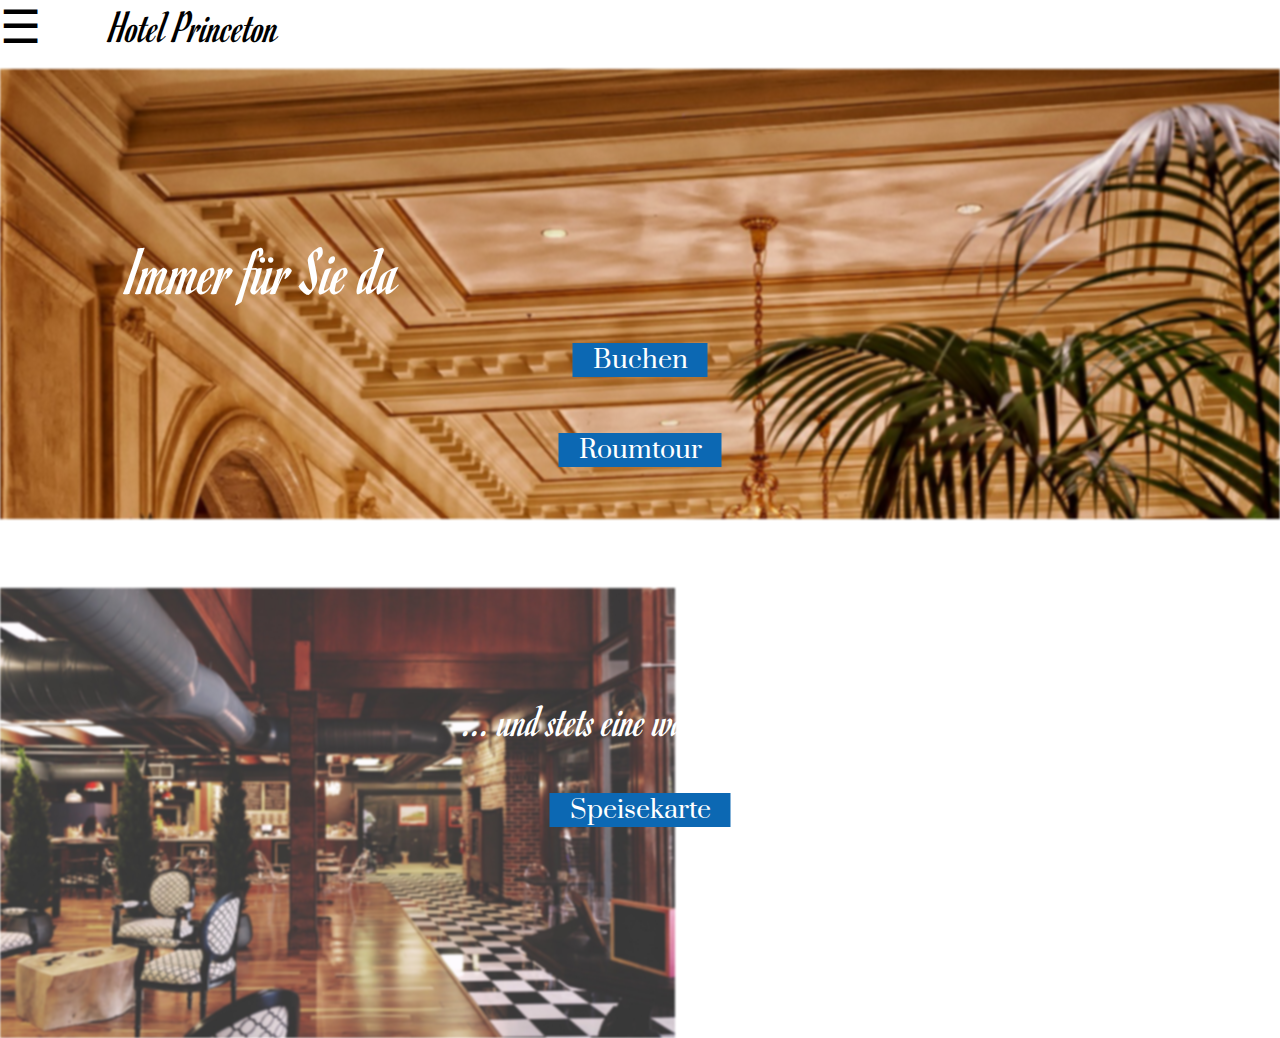
==== index.html @ 5bf970e1 "a" ====
<!DOCTYPE html>
<html>
    <head>
        <meta charset="utf-8">
        <title>Hotel Princeton</title>
        <meta name="viewport" content="width=device-width, initial-scale=1">
        <link rel="stylesheet" href="style.css" />
        <link rel="preconnect" href="https://fonts.googleapis.com">
        <link rel="preconnect" href="https://fonts.gstatic.com" crossorigin>
        <link href="https://fonts.googleapis.com/css2?family=Romanesco&display=swap" rel="stylesheet">
        <link href="https://fonts.googleapis.com/css2?family=Prata&display=swap" rel="stylesheet">

    </head>
    <body>
        <header>
            <nav class="nav">
                <div id="burger">&#9776; </div>
                <div id="caption">Hotel Princeton</div>
            </nav>
        </header>
        <main>
            <section class="welcome">
                <div class="welcome-img"></div>
                <p class="slogan">Immer für Sie da</p>
                <a href="#">Buchen</a>
                <a href="#">Roumtour</a>
            </section>
            <section class="catering">
                <div class="kitchen-img"></div>
                <p class="slogan-2">... und stets eine warme Küche.</p>
                 <a class="btn-speisen" href="#">Speisekarte</a>
            </section>
        </main>
        <footer>

        </footer>
    </body>
</html>
---- style.css ----
*{
   font-family: 'Romanesco', cursive;
   font-size: 46px;
   margin: 0;
   padding: 0;
}
#burger:hover{
    cursor: pointer;
}
.nav{
  display: flex;
  float: left;
  height: auto;
  /* border: solid 1px; */
  width: 100%;
  position: sticky;
}
#caption{
    padding-left: 1.5em;
    /* vertical-align: middle; */
}
.welcome{
    display: block;
    padding-top: 1.5em;
    height: 50vh;
}
.welcome-img{
    background-image: url("img/hallway.jpg");
    background-size: cover;
    height: 100%;
    filter: blur(1px);
    /* -webkit-filter: blur(3px); */
}
.slogan{
  /* background-color: rgb(0,0,0); Fallback color */
  /* background-color: rgba(0,0,0, 0.4); Black w/opacity/see-through */
  color: white;
  font-size: 1.5em;
  /* border: 3px solid #f1f1f1; */
  position: absolute;
  top: 30%;
  left: 50%;
  transform: translate(-50%, -50%);
  z-index: 2;
  width: 80%;
  padding: 20px;
}
a{
    font-family: 'Prata', serif;
    font-size: 25px;
    position: absolute;
    text-decoration: none;
    background-color: rgb(12, 104, 179);
    color: white;
    padding-left: 20px;
    padding-right: 20px;
    /* border-radius: 10%; */
    top: 40%;
    left: 50%;
    transform: translate(-50%, -50%);
}
a +a{
    top: 50%;
}
.catering{
    display: block;
    padding-top: 1.5em;
    height: 50vh;
}
.kitchen-img{
    background-image: url("img/lobby.jpg");
    background-size: contain;
    background-repeat: no-repeat;
    height: 100%;
    filter: blur(1px);
}
.slogan-2{
color: white;
  font-size: 1em;
  /* border: 3px solid #f1f1f1; */
  position: absolute;
  top: 80%;
  left: 50%;
  transform: translate(-50%, -50%)
}
.btn-speisen{
    font-family: 'Prata', serif;
    font-size: 25px;
    position: absolute;
    text-decoration: none;
    background-color: rgb(12, 104, 179);
    color: white;
    padding-left: 20px;
    padding-right: 20px;
    /* border-radius: 10%; */
    top: 90%;
    left: 50%;
    transform: translate(-50%, -50%);
}
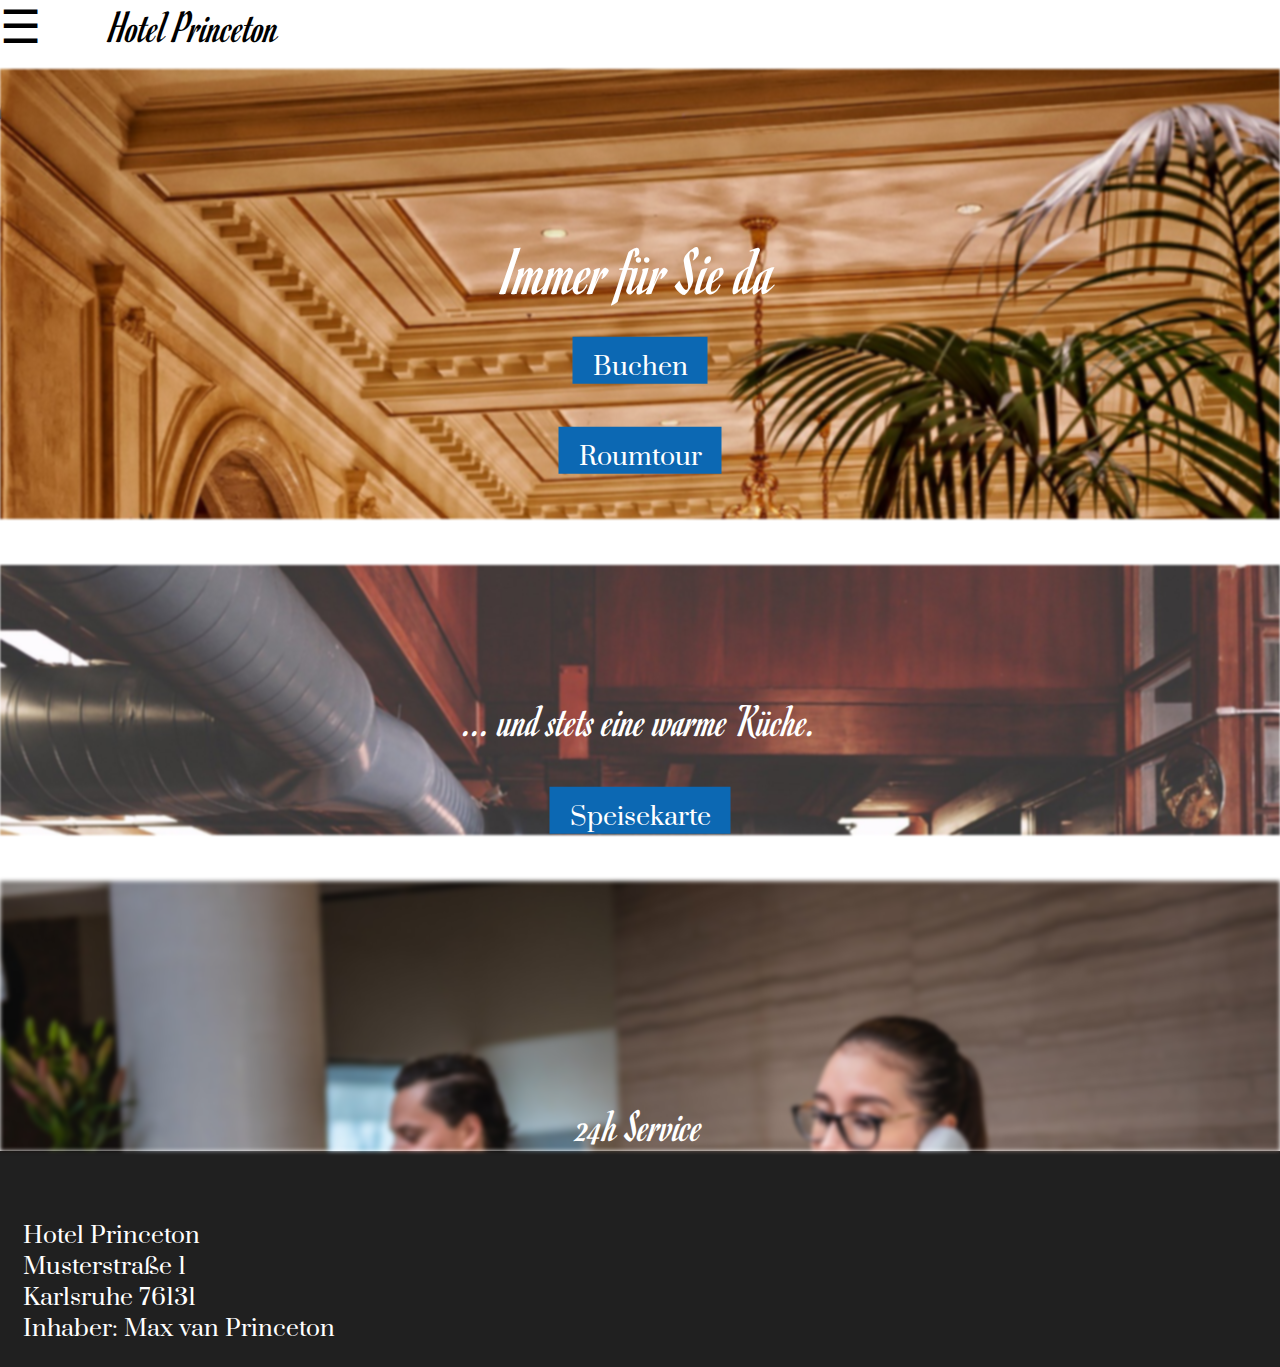
==== commit 213bddce: "home finished" ====
--- a/index.html
+++ b/index.html
@@ -1,38 +1,53 @@
 <!DOCTYPE html>
 <html>
-    <head>
-        <meta charset="utf-8">
-        <title>Hotel Princeton</title>
-        <meta name="viewport" content="width=device-width, initial-scale=1">
-        <link rel="stylesheet" href="style.css" />
-        <link rel="preconnect" href="https://fonts.googleapis.com">
-        <link rel="preconnect" href="https://fonts.gstatic.com" crossorigin>
-        <link href="https://fonts.googleapis.com/css2?family=Romanesco&display=swap" rel="stylesheet">
-        <link href="https://fonts.googleapis.com/css2?family=Prata&display=swap" rel="stylesheet">
 
-    </head>
-    <body>
-        <header>
-            <nav class="nav">
-                <div id="burger">&#9776; </div>
-                <div id="caption">Hotel Princeton</div>
-            </nav>
-        </header>
-        <main>
-            <section class="welcome">
-                <div class="welcome-img"></div>
-                <p class="slogan">Immer für Sie da</p>
-                <a href="#">Buchen</a>
-                <a href="#">Roumtour</a>
-            </section>
-            <section class="catering">
-                <div class="kitchen-img"></div>
-                <p class="slogan-2">... und stets eine warme Küche.</p>
-                 <a class="btn-speisen" href="#">Speisekarte</a>
-            </section>
-        </main>
-        <footer>
+<head>
+    <meta charset="utf-8">
+    <title>Hotel Princeton</title>
+    <meta name="viewport" content="width=device-width, initial-scale=1">
+    <link rel="stylesheet" href="style.css" />
+    <link rel="preconnect" href="https://fonts.googleapis.com">
+    <link rel="preconnect" href="https://fonts.gstatic.com" crossorigin>
+    <link href="https://fonts.googleapis.com/css2?family=Romanesco&display=swap" rel="stylesheet">
+    <link href="https://fonts.googleapis.com/css2?family=Prata&display=swap" rel="stylesheet">
+    <script src="app.js"></script>
+</head>
 
-        </footer>
-    </body>
+<body>
+    <section id="sideNav">
+        <span id="close">&#10006;</span>
+        <a class="active">Home</a>
+        <a href="rooms.html">Zimmer</a>
+        <a href="booking.html">Buchungsanfrage</a>
+        <a href="about-us.html">Über uns</a>
+        <a href="impressum.html">Impressum</a>
+    </section>
+    <header>
+        <nav class="nav">
+            <div id="burger">&#9776; </div>
+            <div id="caption">Hotel Princeton</div>
+        </nav>
+    </header>
+    <main>
+        <section class="welcome">
+            <div class="welcome-img"></div>
+            <p id="slogan">Immer für Sie da</p>
+            <a href="booking.html" class="btn">Buchen</a>
+            <a href="rooms.html" class="btn">Roumtour</a>
+        </section>
+        <section class="catering">
+            <div class="kitchen-img"></div>
+            <p id="slogan-2">... und stets eine warme Küche.</p>
+            <a class="btn-speisen" href="#">Speisekarte</a>
+        </section>
+        <section class="service">
+            <div class="service-img"></div>
+            <p id="slogan-3">24h Service</p>
+        </section>
+    </main>
+    <footer>
+        <p>Hotel Princeton <br> Musterstraße 1 <br>Karlsruhe 76131 <br>Inhaber: Max van Princeton</p>
+    </footer>
+</body>
+
 </html>--- a/style.css
+++ b/style.css
@@ -1,51 +1,83 @@
-*{
-   font-family: 'Romanesco', cursive;
-   font-size: 46px;
-   margin: 0;
-   padding: 0;
+* {
+    font-family: 'Romanesco', cursive;
+    font-size: 46px;
+    margin: 0;
+    padding: 0;
 }
-#burger:hover{
+
+#sideNav {
+    background-color: #202020;
+    color: white;
+    width: 0;
+    height: 0;
+}
+
+a {
+    display: block;
+    text-align: center;
+    padding-top: 0.5em;
+    text-decoration: none;
+    color: white;
+    /* left: 50%; */
+    /* transform: translate(-50%, -50%); */
+}
+
+.active {
+    color: #3D8BD3;
+}
+
+#sideNav a:last-child {
+    padding-top: 5em;
+}
+
+#burger:hover {
     cursor: pointer;
 }
-.nav{
-  display: flex;
-  float: left;
-  height: auto;
-  /* border: solid 1px; */
-  width: 100%;
-  position: sticky;
+
+.nav {
+    display: flex;
+    position: absolute;
+    float: left;
+    height: auto;
+    /* border: solid 1px; */
+    width: 100%;
+    position: sticky;
 }
-#caption{
+
+#caption {
     padding-left: 1.5em;
     /* vertical-align: middle; */
 }
-.welcome{
+
+.welcome {
     display: block;
     padding-top: 1.5em;
     height: 50vh;
 }
-.welcome-img{
+
+.welcome-img {
     background-image: url("img/hallway.jpg");
     background-size: cover;
     height: 100%;
     filter: blur(1px);
     /* -webkit-filter: blur(3px); */
 }
-.slogan{
-  /* background-color: rgb(0,0,0); Fallback color */
-  /* background-color: rgba(0,0,0, 0.4); Black w/opacity/see-through */
-  color: white;
-  font-size: 1.5em;
-  /* border: 3px solid #f1f1f1; */
-  position: absolute;
-  top: 30%;
-  left: 50%;
-  transform: translate(-50%, -50%);
-  z-index: 2;
-  width: 80%;
-  padding: 20px;
+
+#slogan {
+    color: white;
+    font-size: 1.5em;
+    /* border: 3px solid #f1f1f1; */
+    position: absolute;
+    top: 30%;
+    left: 50%;
+    text-align: center;
+    transform: translate(-50%, -50%);
+    /* z-index: 2; */
+    width: 80%;
+    padding: 20px;
 }
-a{
+
+.btn {
     font-family: 'Prata', serif;
     font-size: 25px;
     position: absolute;
@@ -59,31 +91,40 @@
     left: 50%;
     transform: translate(-50%, -50%);
 }
-a +a{
+
+.btn+.btn {
     top: 50%;
+    left: 50%;
+    transform: translate(-50%, -50%);
 }
-.catering{
+
+.catering {
     display: block;
-    padding-top: 1.5em;
-    height: 50vh;
+    padding-top: 1em;
+    height: 30vh;
 }
-.kitchen-img{
+
+.kitchen-img {
     background-image: url("img/lobby.jpg");
-    background-size: contain;
+    background-size: cover;
     background-repeat: no-repeat;
     height: 100%;
+    /* width: 100vw; */
     filter: blur(1px);
 }
-.slogan-2{
-color: white;
-  font-size: 1em;
-  /* border: 3px solid #f1f1f1; */
-  position: absolute;
-  top: 80%;
-  left: 50%;
-  transform: translate(-50%, -50%)
+
+#slogan-2 {
+    position: absolute;
+    color: white;
+    font-size: 1em;
+    /* border: 3px solid #f1f1f1; */
+    /* text-align: center; */
+    top: 80%;
+    left: 50%;
+    transform: translate(-50%, -50%)
 }
-.btn-speisen{
+
+.btn-speisen {
     font-family: 'Prata', serif;
     font-size: 25px;
     position: absolute;
@@ -96,4 +137,39 @@
     top: 90%;
     left: 50%;
     transform: translate(-50%, -50%);
+}
+
+.service {
+    display: block;
+    padding-top: 1em;
+    height: 30vh;
+}
+
+.service-img {
+    background-image: url("img/reception.jpg");
+    background-size: cover;
+    background-repeat: no-repeat;
+    height: 100%;
+    filter: blur(2px);
+}
+
+#slogan-3 {
+    position: absolute;
+    color: white;
+    font-size: 1em;
+    top: 125%;
+    left: 50%;
+    transform: translate(-50%, -50%)
+}
+
+footer {
+    padding-top: 1em;
+    background-color: #202020;
+}
+
+footer>p {
+    padding: 1em;
+    font-family: 'Prata', serif;
+    font-size: 0.5em;
+    color: white;
 }